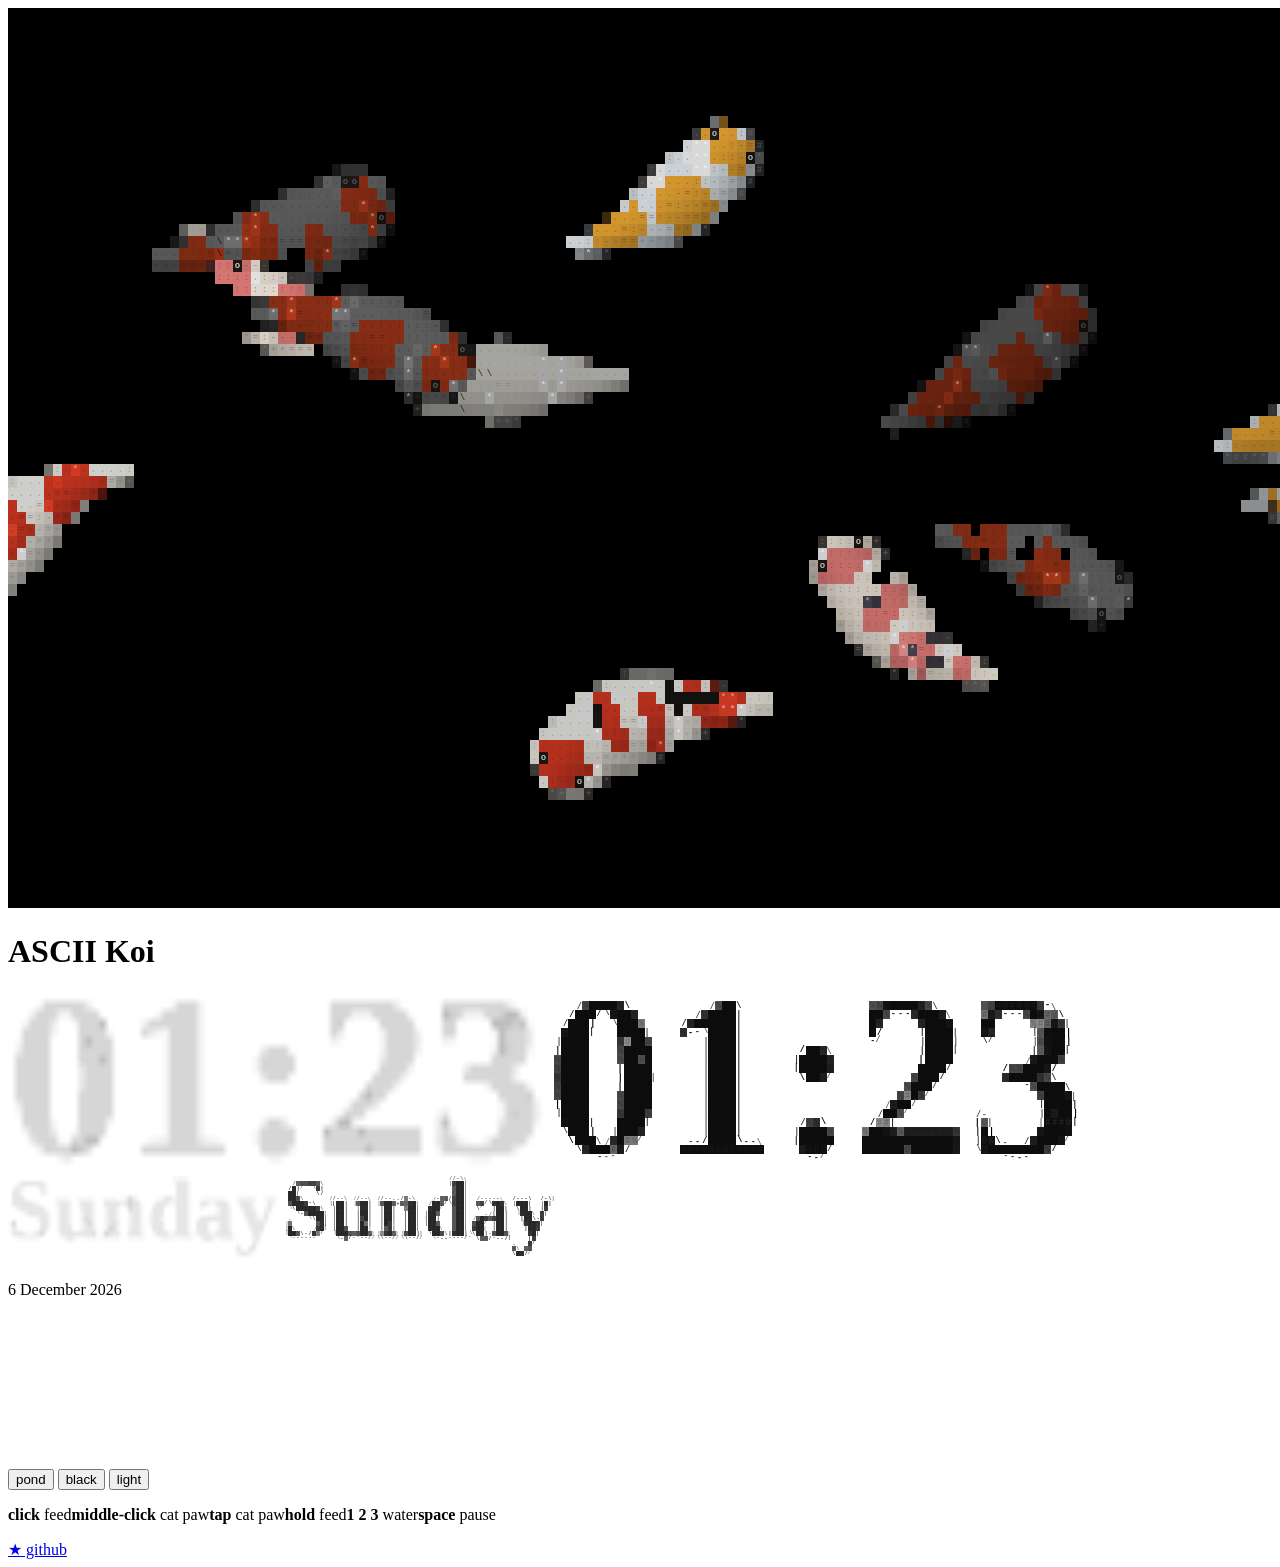
==== index.html @ 0ce9d311 "fix: update click interactions in README and code to reflect middle-click functionality" ====
<!doctype html>
<html lang="en" data-theme="pond">
<head>
<meta charset="utf-8">
<meta name="viewport" content="width=device-width, initial-scale=1, viewport-fit=cover">
<title>ASCII Koi</title>
<meta name="description" content="A living ASCII koi pond for your new tab. Middle-click: a cat paw scoops the water. Click: feed the koi. Pond, black and light water.">
<meta property="og:title" content="ASCII Koi">
<meta property="og:description" content="A koi pond drawn in text characters. Middle-click: a cat paw scoops. Click: feed the koi.">
<meta property="og:image" content="https://pursurer.github.io/ascii-koi/media/poster.png">
<meta name="twitter:card" content="summary_large_image">
<meta name="theme-color" content="#0e2a32">
<link rel="icon" href="icon.svg" type="image/svg+xml">
<link rel="preload" href="fonts/geist-mono.woff2" as="font" type="font/woff2" crossorigin>
<link rel="preload" href="fonts/noto-serif-display-700.woff2" as="font" type="font/woff2" crossorigin>
<link rel="stylesheet" href="pond.css">
</head>
<body>
<canvas id="pond" aria-hidden="true"></canvas>
<div class="intro">
  <div class="intro-box" id="intro-box">
    <h1 class="sr" id="sr-title">ASCII Koi</h1>
    <canvas class="wordmark" id="wordmark" aria-hidden="true"></canvas>
    <canvas class="wordmark-tag" id="wordmark-tag" aria-hidden="true"></canvas>
    <p class="intro-line" id="intro-date"></p>
  </div>
</div>
<canvas id="snap" aria-hidden="true"></canvas>
<div class="ui" id="ui">
  <div class="themes" role="radiogroup" aria-label="Water">
    <button type="button" role="radio" data-theme-pick="pond">pond</button>
    <button type="button" role="radio" data-theme-pick="black">black</button>
    <button type="button" role="radio" data-theme-pick="light">light</button>
  </div>
  <p class="hint"><span class="mouse"><b>click</b> feed</span><span class="mouse"><b>middle-click</b> cat paw</span><span class="touch"><b>tap</b> cat paw</span><span class="touch"><b>hold</b> feed</span><span class="desk"><b>1 2 3</b> water</span><span class="desk"><b>space</b> pause</span><span id="pause-state"></span></p>
  <a id="gh" href="https://github.com/pursurer/ascii-koi" target="_blank" rel="noopener">★ github</a>
</div>
<script src="pond.js"></script>
<script src="app.js"></script>
</body>
</html>
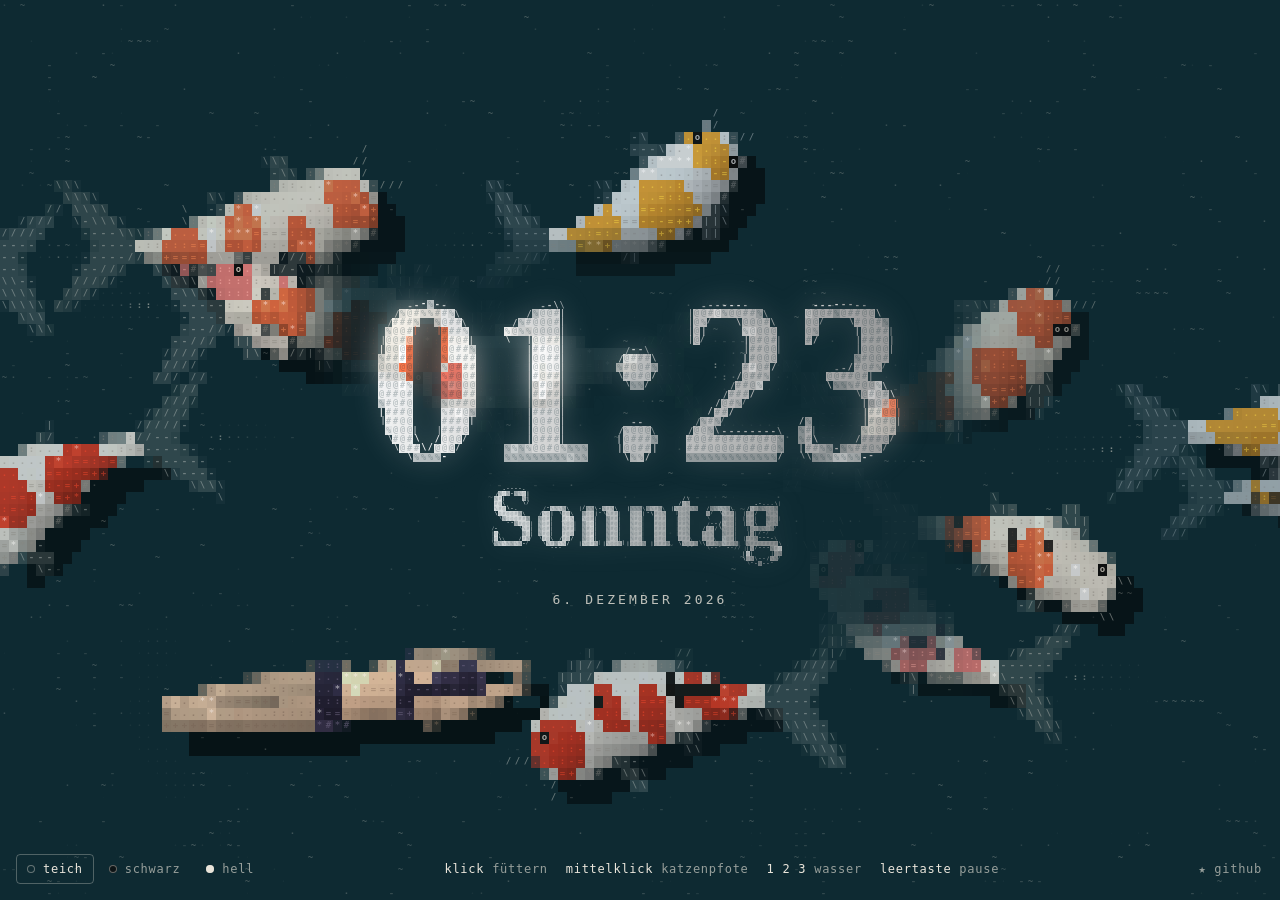
==== commit 43d1386d: "Add German localization and configuration support - Introduced a config.example.js file for user-spe" ====
--- a/index.html
+++ b/index.html
@@ -1,12 +1,12 @@
 <!doctype html>
-<html lang="en" data-theme="pond">
+<html lang="de" data-theme="pond">
 <head>
 <meta charset="utf-8">
 <meta name="viewport" content="width=device-width, initial-scale=1, viewport-fit=cover">
 <title>ASCII Koi</title>
-<meta name="description" content="A living ASCII koi pond for your new tab. Middle-click: a cat paw scoops the water. Click: feed the koi. Pond, black and light water.">
+<meta name="description" content="Ein lebendiger ASCII-Koi-Teich für deinen neuen Tab. Mittelklick: eine Katzenpfote greift ins Wasser. Klick: die Koi füttern. Teich, schwarzes und helles Wasser.">
 <meta property="og:title" content="ASCII Koi">
-<meta property="og:description" content="A koi pond drawn in text characters. Middle-click: a cat paw scoops. Click: feed the koi.">
+<meta property="og:description" content="Ein Koi-Teich aus Textzeichen. Mittelklick: eine Katzenpfote. Klick: die Koi füttern.">
 <meta property="og:image" content="https://pursurer.github.io/ascii-koi/media/poster.png">
 <meta name="twitter:card" content="summary_large_image">
 <meta name="theme-color" content="#0e2a32">
@@ -23,18 +23,21 @@
     <canvas class="wordmark" id="wordmark" aria-hidden="true"></canvas>
     <canvas class="wordmark-tag" id="wordmark-tag" aria-hidden="true"></canvas>
     <p class="intro-line" id="intro-date"></p>
+    <p class="intro-fact" id="intro-fact"></p>
   </div>
 </div>
 <canvas id="snap" aria-hidden="true"></canvas>
 <div class="ui" id="ui">
-  <div class="themes" role="radiogroup" aria-label="Water">
-    <button type="button" role="radio" data-theme-pick="pond">pond</button>
-    <button type="button" role="radio" data-theme-pick="black">black</button>
-    <button type="button" role="radio" data-theme-pick="light">light</button>
+  <div class="themes" role="radiogroup" aria-label="Wasser">
+    <button type="button" role="radio" data-theme-pick="pond">teich</button>
+    <button type="button" role="radio" data-theme-pick="black">schwarz</button>
+    <button type="button" role="radio" data-theme-pick="light">hell</button>
   </div>
-  <p class="hint"><span class="mouse"><b>click</b> feed</span><span class="mouse"><b>middle-click</b> cat paw</span><span class="touch"><b>tap</b> cat paw</span><span class="touch"><b>hold</b> feed</span><span class="desk"><b>1 2 3</b> water</span><span class="desk"><b>space</b> pause</span><span id="pause-state"></span></p>
+  <p class="hint"><span class="mouse"><b>klick</b> füttern</span><span class="mouse"><b>mittelklick</b> katzenpfote</span><span class="touch"><b>tippen</b> katzenpfote</span><span class="touch"><b>halten</b> füttern</span><span class="desk"><b>1 2 3</b> wasser</span><span class="desk"><b>leertaste</b> pause</span><span id="pause-state"></span></p>
   <a id="gh" href="https://github.com/pursurer/ascii-koi" target="_blank" rel="noopener">★ github</a>
 </div>
+<!-- your own settings, if you made a config.js (see config.example.js); without it the page simply goes on -->
+<script src="config.js"></script>
 <script src="pond.js"></script>
 <script src="app.js"></script>
 </body>
--- a/pond.css
+++ b/pond.css
@@ -0,0 +1,95 @@
+/* ASCII Koi: three waters. Each is a set of tokens; the pond reads them from :root.
+   One colour of water, the koi as the only texture, a faint caustic net, and a clear space for the clock. */
+@font-face { font-family: "Noto Serif Display"; font-weight: 700; font-display: swap; src: url("fonts/noto-serif-display-700.woff2") format("woff2"); }
+@font-face { font-family: "Geist Mono"; font-weight: 100 900; font-display: swap; src: url("fonts/geist-mono.woff2") format("woff2"); }
+
+:root,
+:root[data-theme="pond"] {
+  /* Pond: a deep lake teal */
+  --pond: #0e2a32;
+  --ink: #ebe6dc; --accent: #e8784f; --koi-light: #ece6da; --koi-dark: #3a3632;
+  --title-from: #ffffff; --title-to: #9b9b9b;
+  color-scheme: dark;
+}
+:root[data-theme="black"] {
+  --pond: #0d1315;
+  --ink: #ebe6dc; --accent: #e8784f; --koi-light: #ece6da; --koi-dark: #3a3632;
+  --title-from: #ffffff; --title-to: #9b9b9b;
+  color-scheme: dark;
+}
+:root[data-theme="light"] {
+  --pond: #e9e4da;
+  --ink: #1c1a17; --accent: #9e3214; --koi-light: #f7f2e8; --koi-dark: #2b2723;
+  --title-from: #000000; --title-to: #666666;
+  /* dark letters cast their glow as a shadow: keep it faint */
+  --title-glow: 0.3;
+  color-scheme: light;
+}
+
+* { box-sizing: border-box; }
+html, body { margin: 0; height: 100%; overflow: hidden; }
+body {
+  background: var(--pond); color: var(--ink);
+  font-family: "Geist Mono", ui-monospace, Menlo, monospace;
+  -webkit-user-select: none; user-select: none; -webkit-touch-callout: none; touch-action: none;
+  cursor: pointer;
+}
+[hidden] { display: none !important; }
+.sr { position: absolute; width: 1px; height: 1px; overflow: hidden; clip: rect(0 0 0 0); white-space: nowrap; }
+
+#pond, #snap { position: fixed; inset: 0; width: 100%; height: 100%; display: block; }
+
+.intro { position: fixed; inset: 0; z-index: 1; display: grid; place-content: center; justify-items: center; pointer-events: none; padding: 24px; }
+.intro-box { position: relative; isolation: isolate; display: grid; justify-items: center; gap: 6px; }
+.wordmark, .wordmark-tag { display: block; }
+/* the title's light, blurred behind the letters */
+.mark-glow { position: absolute; z-index: -1; pointer-events: none; filter: blur(var(--blur, 14px)); }
+/* the date: a label in tracked capitals; it comes in last, after the clock and the day have settled */
+.intro-line { margin: 14px 0 0; font-size: 13px; line-height: 18px; letter-spacing: 0.24em; text-transform: uppercase; color: color-mix(in srgb, var(--ink) 80%, transparent); opacity: 0; }
+.intro-box.go .intro-line { opacity: 1; animation: intro-line-in 900ms cubic-bezier(0.22, 1, 0.36, 1) 900ms backwards; }
+@keyframes intro-line-in { from { opacity: 0; transform: translateY(10px); filter: blur(6px); } }
+@media (max-width: 720px) { .intro-line { margin-top: 10px; font-size: 12px; letter-spacing: 0.2em; } }
+/* the fact of the day: plain sentences, quieter than the date, one element a line. It hangs under the words without moving them, so the clock stays put when it arrives. */
+.intro-fact { position: absolute; top: 100%; left: 50%; translate: -50% 0; width: max-content; margin: 12px 0 0; display: grid; justify-items: center; font-size: 12px; line-height: 19px; letter-spacing: 0.03em; white-space: nowrap; color: color-mix(in srgb, var(--ink) 64%, transparent); opacity: 0; }
+.intro-fact:empty { display: none; }
+.intro-fact.show { opacity: 1; animation: intro-line-in 900ms cubic-bezier(0.22, 1, 0.36, 1) 300ms backwards; }
+/* a window too low for it keeps the clock and the controls clear */
+@media (max-height: 560px) { .intro-fact { display: none; } }
+@media (prefers-reduced-motion: reduce) { .intro-line { opacity: 1; } .intro-box.go .intro-line, .intro-fact.show { animation: none; } }
+
+/* the old water, with a widening hole that shows the new one */
+@property --r { syntax: "<length>"; inherits: false; initial-value: 0px; }
+#snap { z-index: 2; pointer-events: none; opacity: 0; --r: 0px; }
+#snap.show { opacity: 1; -webkit-mask: radial-gradient(circle at var(--x, 50%) var(--y, 50%), transparent var(--r), #000 calc(var(--r) + 28px)); mask: radial-gradient(circle at var(--x, 50%) var(--y, 50%), transparent var(--r), #000 calc(var(--r) + 28px)); }
+#snap.wipe { --r: 160vmax; transition: --r 1100ms cubic-bezier(0.55, 0, 0.25, 1); }
+
+.ui {
+  position: fixed; left: 0; right: 0; bottom: 0; z-index: 3;
+  display: flex; align-items: center; justify-content: space-between; gap: 16px; flex-wrap: wrap;
+  padding: 16px max(16px, env(safe-area-inset-right)) max(16px, env(safe-area-inset-bottom)) max(16px, env(safe-area-inset-left));
+  font-size: 12px; line-height: 16px; letter-spacing: 0.06em; text-transform: lowercase;
+  color: color-mix(in srgb, var(--ink) 62%, transparent);
+  transition: opacity 600ms ease;
+  cursor: default;
+}
+.ui.idle { opacity: 0; }
+.ui.idle:hover, .ui:focus-within { opacity: 1; }
+.themes { display: flex; gap: 4px; }
+.themes button {
+  font: inherit; letter-spacing: inherit; text-transform: inherit; color: inherit; cursor: pointer;
+  background: none; border: 1px solid transparent; border-radius: 4px; padding: 6px 10px;
+}
+.themes button:hover { color: var(--ink); }
+.themes button[aria-checked="true"] { color: var(--ink); border-color: color-mix(in srgb, var(--ink) 30%, transparent); }
+.themes button::before { content: ""; display: inline-block; width: 8px; height: 8px; margin-right: 8px; border-radius: 50%; vertical-align: 0; box-shadow: inset 0 0 0 1px color-mix(in srgb, var(--ink) 40%, transparent); }
+.themes [data-theme-pick="pond"]::before { background: #0e2a32; }
+.themes [data-theme-pick="black"]::before { background: #0d1315; }
+.themes [data-theme-pick="light"]::before { background: #e9e4da; }
+.hint { margin: 0; display: flex; gap: 18px; flex-wrap: wrap; }
+.hint b { font-weight: 500; color: var(--ink); }
+.ui a { color: inherit; text-decoration: none; padding: 6px 2px; }
+.ui a:hover { color: var(--ink); }
+:focus-visible { outline: 2px solid var(--accent); outline-offset: 2px; }
+@media (max-width: 720px) { .hint .desk { display: none; } }
+@media (hover: none) { .hint .mouse { display: none; } }
+@media (hover: hover) { .hint .touch { display: none; } }
